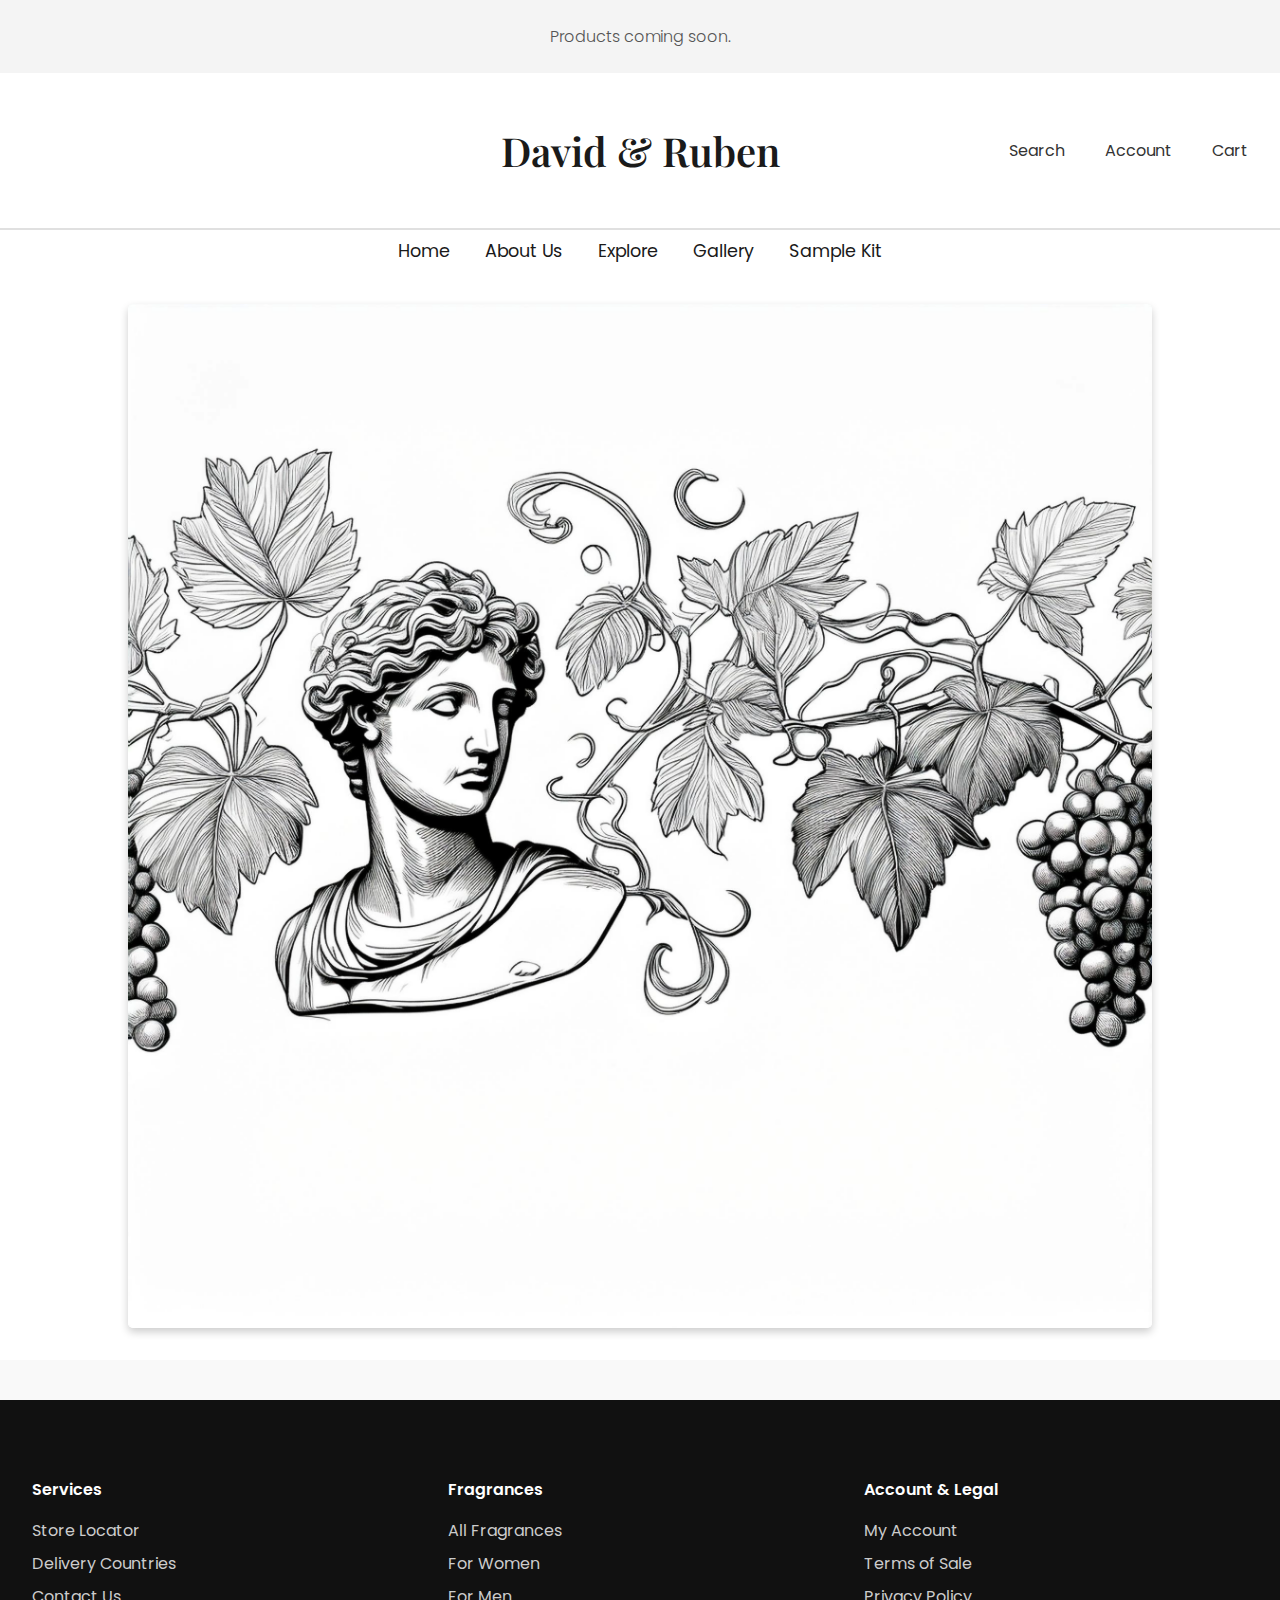
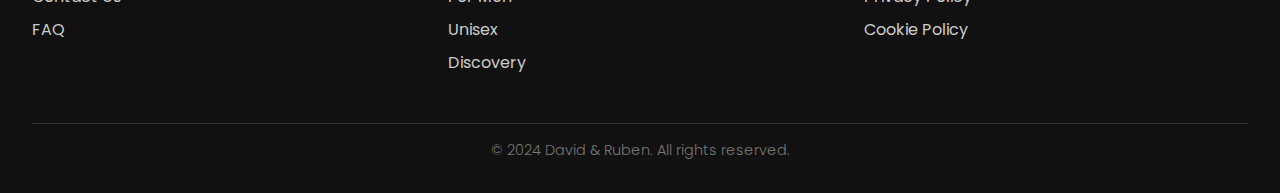
==== index.html @ 7bd51697 "changes made to footer" ====
<!DOCTYPE html>
<html lang="en">
<head>
    <meta charset="UTF-8">
    <meta name="viewport" content="width=device-width, initial-scale=1.0">
    <title>David & Ruben</title>
    
    <!-- Google Fonts: EB Garamond -->
    <link href="https://fonts.googleapis.com/css2?family=Poppins:wght@300;400;600&family=Playfair+Display:wght@400;600&display=swap" rel="stylesheet">

    <link rel="stylesheet" href="https://cdnjs.cloudflare.com/ajax/libs/font-awesome/6.6.0/css/all.min.css" 
        integrity="sha512-Kc323vGBEqzTmouAECnVceyQqyqdsSiqLQISBL29aUW4U/M7pSPA/gEUZQqv1cwx4OnYxTxve5UMg5GT6L4JJg==" crossorigin="anonymous" referrerpolicy="no-referrer" />
    
    <!-- Link to CSS file -->
    <link rel="stylesheet" href="styles/main.css">
</head>
<body>

<!-- Header Section -->
<header>
    <div class="top-banner">
        <p>Products coming soon.</p>
    </div>

    <div class="header-main">
        <!-- Centered Logo or Title -->
        <h1 class="site-logo">David & Ruben</h1>

        <!-- Icons on the Right -->
        <div class="header-icons">
            <!-- Search Text with Dropdown -->
            <div class="search-container">
                <span id="search-icon" class="icon-text">Search</span>
                <input type="text" id="search-input" class="search-input" placeholder="Search our catalogue">
            </div>
            
            <!-- Account and Cart Text Icons -->
            <span class="icon-text" onclick="openPanel('account-panel')">Account</span>
            <span class="icon-text" onclick="openPanel('cart-panel')">Cart</span>
        </div>
        
        <!-- Account Panel -->
        <div class="panel" id="account-panel">
            <button class="close-btn" onclick="closePanel('account-panel')">&times;</button>
            <h2>My Account</h2>
            <form>
                <label for="email">Email</label>
                <input type="email" id="email" placeholder="Enter your email">
                
                <label for="password">Password</label>
                <input type="password" id="password" placeholder="Enter your password">
                
                <button type="submit">Sign In</button>
                <p><a href="#">Forgot your password?</a></p>
                <hr>
                <p>Don't have an account?</p>
                <button type="button">Create an Account</button>
            </form>
        </div>
        
        <!-- Cart Panel -->
        <div class="panel" id="cart-panel">
            <button class="close-btn" onclick="closePanel('cart-panel')">&times;</button>
            <h2>Shopping Cart</h2>
            <p>Your cart is currently empty.</p>
            <!-- Add cart items dynamically or list items here if available -->
        </div>
    </div>

    <!-- Navigation Menu -->
    <nav class="navbar">
        <ul class="nav-links">
            <li><a href="index.html">Home</a></li> <!-- Current page link -->
            <li><a href="about.html">About Us</a></li>
            <li><a href="explore.html">Explore</a></li>
            <li><a href="gallery.html">Gallery</a></li>
            <li><a href="sample.html">Sample Kit</a></li>
        </ul>
    </nav>

</header>

    <!-- Image Section (Place it here) -->
    <section class="homepage-image">
        <img src="images/Greek_bust.png" alt="Decorative Statue with Vines" class="hero-image">
    </section>
    
    <!-- Main Content -->
    <main>
<!--    <section id="products">
            <h2>Featured Products</h2>
            <div class="product">
                <h3>Product Name</h3>
                <p>Description of the product.</p>
                <p>Price: $XX.XX</p>
                <button>Add to Cart</button>
            </div> -->
            <!-- Repeat .product for more products -->
        </section> 
    </main>
    
    <!-- Footer section -->
    <footer class="footer">
        <div class="social-icons">
            <a href="https://instagram.com" target="_blank"><i class="fa-brands fa-instagram"></i></a>
            <a href="https://youtube.com" target="_blank"><i class="fa-brands fa-youtube"></i></a>
        </div>
        
        <div class="footer-content">
            <div class="footer-section">
                <h4>Services</h4>
                <ul>
                    <li><a href="#">Store Locator</a></li>
                    <li><a href="#">Delivery Countries</a></li>
                    <li><a href="#">Contact Us</a></li>
                    <li><a href="#">FAQ</a></li>
                </ul>
            </div>
            <div class="footer-section">
                <h4>Fragrances</h4>
                <ul>
                    <li><a href="#">All Fragrances</a></li>
                    <li><a href="#">For Women</a></li>
                    <li><a href="#">For Men</a></li>
                    <li><a href="#">Unisex</a></li>
                    <li><a href="#">Discovery</a></li>
                </ul>
            </div>
            <div class="footer-section">
                <h4>Account & Legal</h4>
                <ul>
                    <li><a href="#">My Account</a></li>
                    <li><a href="#">Terms of Sale</a></li>
                    <li><a href="#">Privacy Policy</a></li>
                    <li><a href="#">Cookie Policy</a></li>
                </ul>
            </div>
        </div>
    
        <div class="footer-bottom">
            <p>© 2024 David & Ruben. All rights reserved.</p>
        </div>
    </footer>

    <!-- Link to JavaScript file -->
    <script src="scripts/main.js"></script>
</body>
</html>
---- styles/main.css ----
/* General Body Styling */
body {
    font-family: 'Poppins', sans-serif;
    margin: 0;
    padding: 0;
    background-color: #f9f9f9;
    color: #333;
}

/* Top Banner Styling */
.top-banner {
    background-color: #f4f4f4;
    text-align: center;
    padding: 0.5rem;
    font-size: 0.9rem;
    color: #333;
    font-weight: 300;
}

/* Main Header Styling */
.header-main {
    display: flex;
    justify-content: center;
    align-items: center;
    padding: 1.5rem 2rem;
    background-color: white;
    border-bottom: 1px solid #e0e0e0;
    position: relative;
}

/* Logo Styling */
.site-logo {
    font-family: 'Playfair Display', serif;
    font-size: 2.5rem;
    font-weight: 600;
    color: #1a1a1a;
    text-align: center;
    flex-grow: 1;
}

/* Styling for Text Icons as Links (Search, Account, Cart) */
.icon-text {
    font-family: 'Poppins', sans-serif;
    font-size: 1rem;
    color: #333;
    cursor: pointer;
    margin-left: 20px;
    transition: color 0.3s;
}

.icon-text:hover {
    color: #666;
}

/* Header Icons Styling */
.header-icons {
    position: absolute;
    right: 2rem;
    display: flex;
    gap: 20px;
}

.icon {
    width: 20px;
    height: 20px;
    vertical-align: middle;
    color: #333;
}

/* Search Container Styling */
.search-container {
    position: relative;
    display: inline-block;
}

#search-icon {
    cursor: pointer;
}

/* Search Input Field (Initially Hidden) */
.search-input {
    display: none;
    width: 200px;
    padding: 0.5rem;
    font-size: 1rem;
    border: 1px solid #ccc;
    border-radius: 5px;
    outline: none;
    position: absolute;
    top: 0;
    right: 0;
    z-index: 1;
    transition: width 0.3s ease;
}

/* Show Search Input Field */
.search-container.active .search-input {
    display: block;
}

/* Navigation Menu Styling */
.navbar {
    background-color: white;
    border-top: 1px solid #e0e0e0;
    padding: 0.5rem 2rem;
    text-align: center;
}

.nav-links {
    list-style: none;
    display: flex;
    justify-content: center;
    gap: 35px;
    margin: 0;
    padding: 0;
}

.nav-links li a {
    text-decoration: none;
    font-family: 'Poppins', sans-serif;
    color: #1a1a1a;
    font-size: 1.1rem;
    font-weight: 400;
    transition: color 0.3s;
}

.nav-links li a:hover {
    color: #666;
}

/* Section Headings (Like "Scented Icons") */
h2 {
    font-family: 'Playfair Display', serif;
    font-size: 2.3rem;
    font-weight: 600;
    color: #1a1a1a;
    text-align: center;
    margin-top: 2rem;
    margin-bottom: 1rem;
}

/* Subheadings and Paragraphs */
p, h3 {
    font-family: 'Poppins', sans-serif;
    font-size: 1rem;
    font-weight: 300;
    color: #555;
    text-align: center;
}

/* Main Content Styling */
main {
    padding: 20px;
    text-align: center;
}

/* Footer Styling */
.footer {
    background-color: #111; /* Dark background for high contrast */
    color: white;
    padding: 2rem;
    font-family: 'Poppins', sans-serif;
}

.footer-content {
    display: flex;
    justify-content: space-between;
    flex-wrap: wrap;
    gap: 2rem;
    margin-top: 1rem;
    text-align: left;
}

/* Social Media Icon Styling */
.social-icons {
    display: flex;
    gap: 15px;
    justify-content: center;
    margin-bottom: 1.5rem;
}

.social-icons i {
    font-size: 1.5rem;
    color: #fff;
    transition: color 0.3s;
}

.social-icons i:hover {
    color: #ccc;
}

/* Footer Sections */
.footer-section {
    flex: 1;
    min-width: 200px;
}

.footer-section h4 {
    font-weight: 600;
    margin-bottom: 1rem;
    color: white;
}

.footer-section ul {
    list-style-type: none;
    padding: 0;
}

.footer-section ul li {
    margin-bottom: 0.5rem;
}

.footer-section ul li a {
    color: #ccc;
    text-decoration: none;
    transition: color 0.3s;
}

.footer-section ul li a:hover {
    color: white;
}

/* Footer Bottom Section */
.footer-bottom {
    text-align: center;
    margin-top: 2rem;
    padding-top: 1rem;
    border-top: 1px solid #333;
}

.footer-bottom p {
    color: #777;
    font-size: 0.9rem;
    margin: 0;
}

/* Style for the Homepage Hero Image */
.homepage-image {
    display: flex;
    justify-content: center;
    align-items: center;
    padding: 2rem 0;
    background-color: white;
}

.hero-image {
    max-width: 80%;
    height: auto;
    border-radius: 5px;
    box-shadow: 0px 4px 8px rgba(0, 0, 0, 0.2);
}

/* Responsive Design - Mobile Adjustments */
@media (max-width: 768px) {
    .site-logo {
        font-size: 1.8rem;
    }

    .nav-links {
        flex-direction: column;
        gap: 15px;
    }

    .header-icons {
        position: static;
        justify-content: center;
        margin-top: 1rem;
    }

    .icon {
        width: 18px;
        height: 18px;
    }

    .footer {
        font-size: 0.7rem;
        padding: 0.5rem;
    }

    main {
        padding: 1rem;
    }
}

/* Panel Styling */
.panel {
    position: fixed;
    top: 0;
    right: -100%;
    width: 300px;
    height: 100%;
    background-color: white;
    box-shadow: -2px 0 5px rgba(0, 0, 0, 0.2);
    padding: 20px;
    overflow-y: auto;
    transition: right 0.3s ease;
    z-index: 1000;
}

/* Close Button */
.close-btn {
    background: none;
    border: none;
    font-size: 1.5rem;
    font-weight: bold;
    color: #333;
    cursor: pointer;
    position: absolute;
    top: 10px;
    right: 10px;
}

/* Panel Heading and Form */
.panel h2 {
    font-family: 'Playfair Display', serif;
    color: #333;
}

.panel form {
    display: flex;
    flex-direction: column;
}

.panel form input[type="email"],
.panel form input[type="password"] {
    padding: 0.5rem;
    margin: 10px 0;
    border: 1px solid #ccc;
    border-radius: 5px;
}

.panel form button {
    background-color: black;
    color: white;
    padding: 0.5rem;
    border: none;
    border-radius: 5px;
    cursor: pointer;
    margin-top: 10px;
}

/* Show panel by changing its right property */
.panel.active {
    right: 0;
}
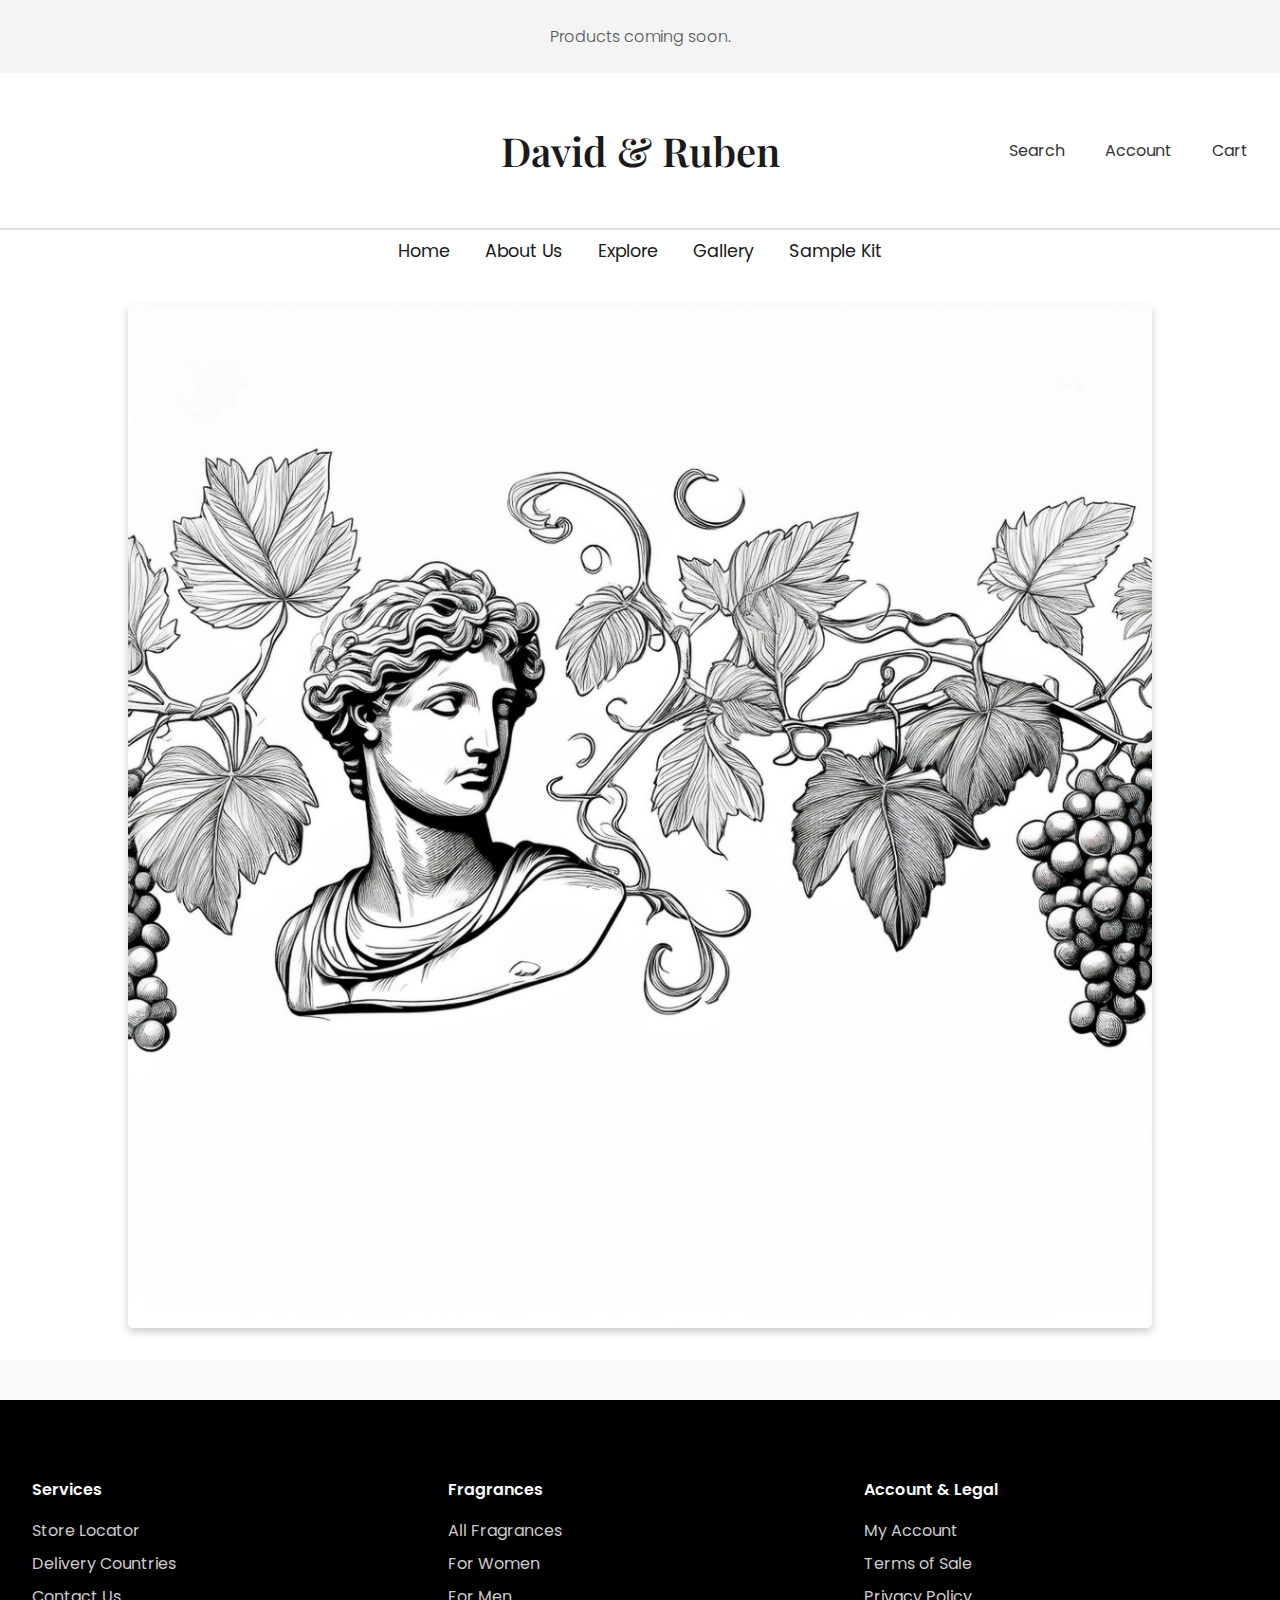
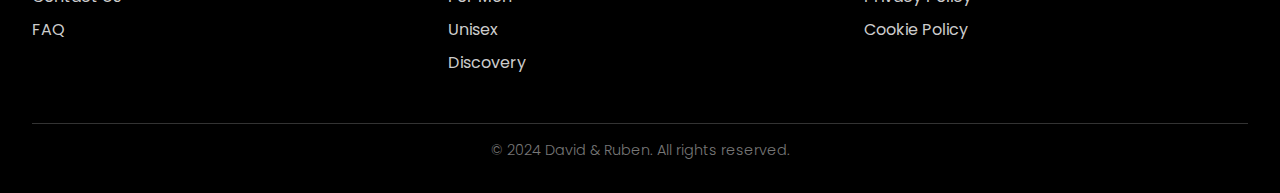
==== commit 1b0c063d: "facebook icon added to footer" ====
--- a/index.html
+++ b/index.html
@@ -104,6 +104,7 @@
         <div class="social-icons">
             <a href="https://instagram.com" target="_blank"><i class="fa-brands fa-instagram"></i></a>
             <a href="https://youtube.com" target="_blank"><i class="fa-brands fa-youtube"></i></a>
+            <a href="https://facebook.com" target="_blank"><i class="fa-brands fa-facebook"></i></a>
         </div>
         
         <div class="footer-content">
--- a/styles/main.css
+++ b/styles/main.css
@@ -156,7 +156,7 @@
 
 /* Footer Styling */
 .footer {
-    background-color: #111; /* Dark background for high contrast */
+    background-color: #000000; /* Dark background for high contrast */
     color: white;
     padding: 2rem;
     font-family: 'Poppins', sans-serif;
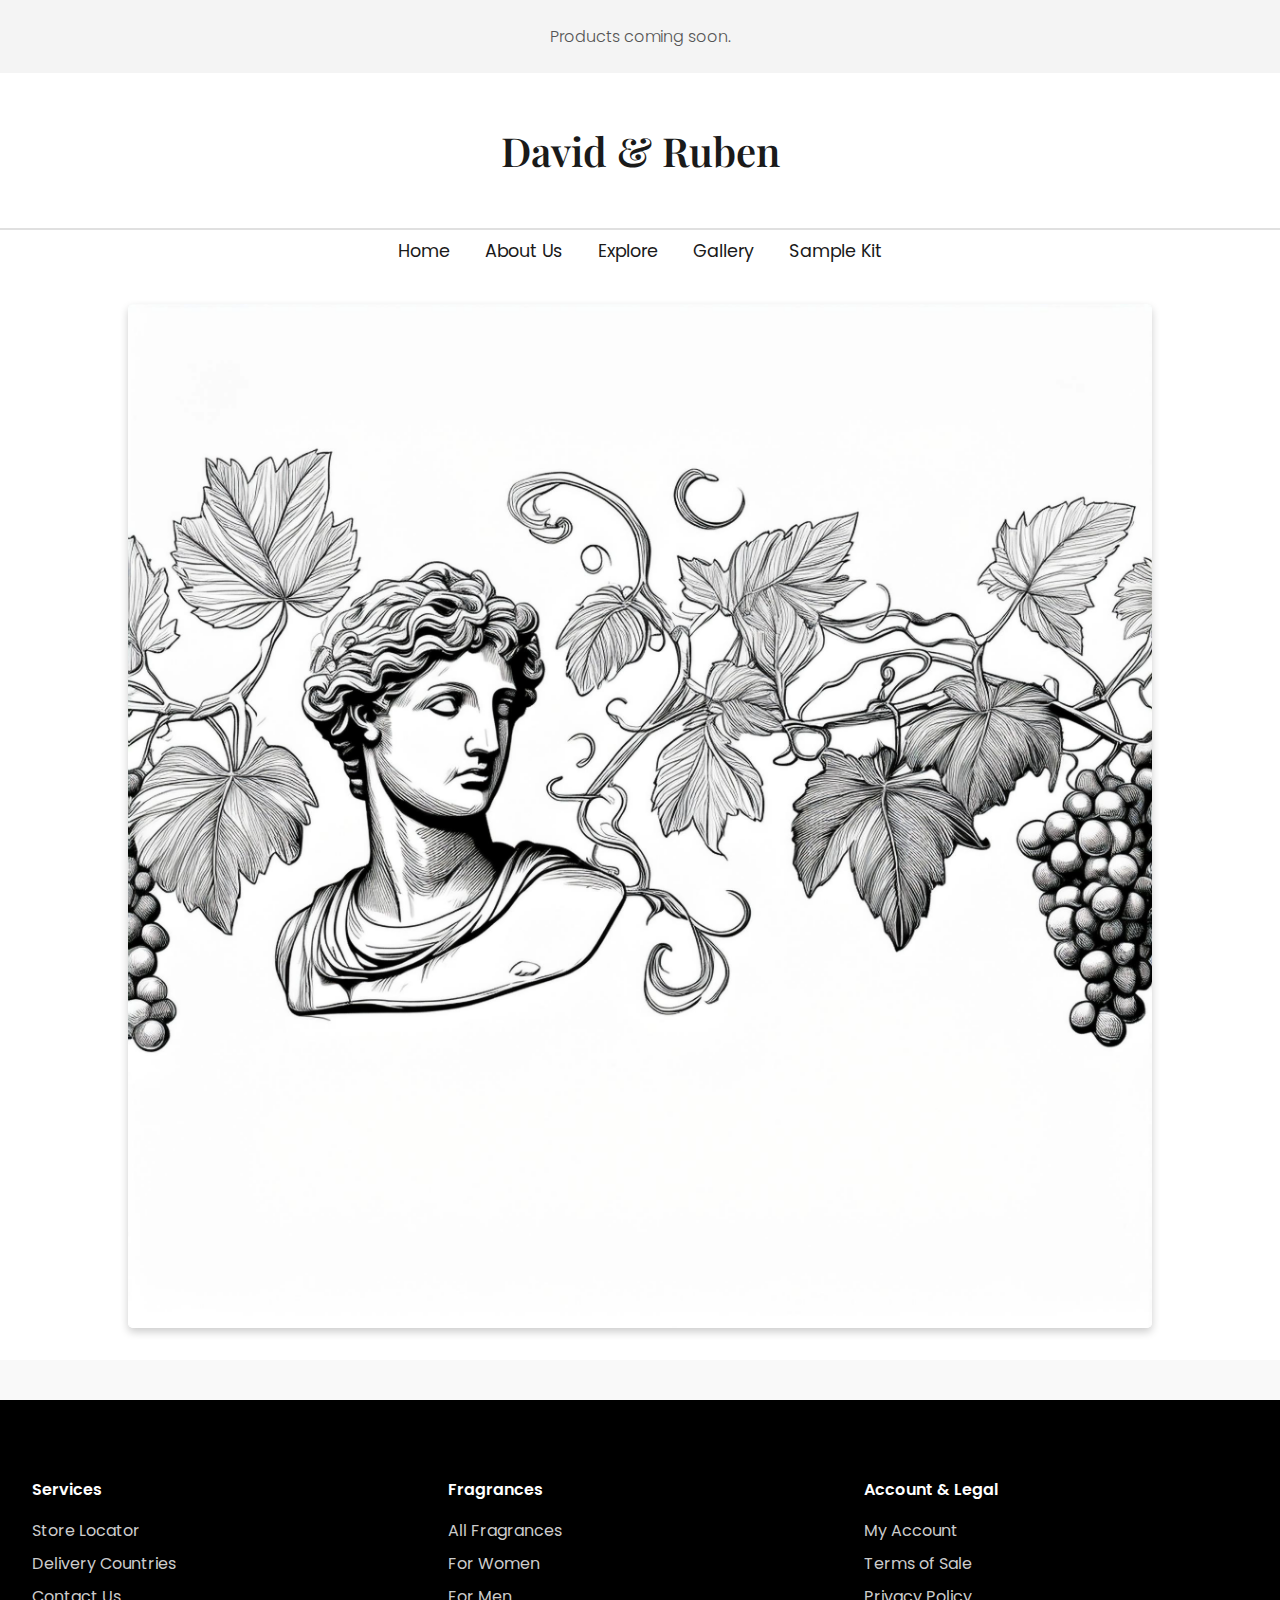
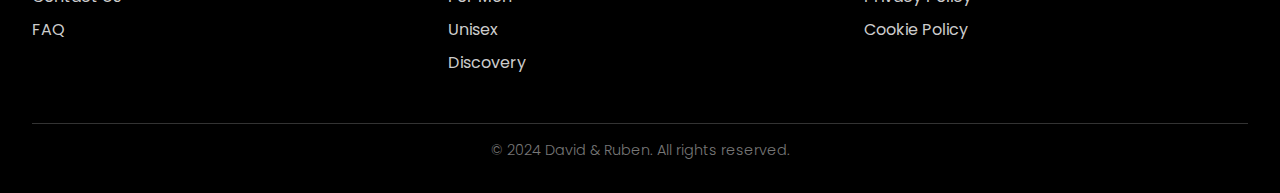
==== commit ba0f854b: "chganes made to header icons and mobile version of website" ====
--- a/index.html
+++ b/index.html
@@ -17,57 +17,39 @@
 <body>
 
 <!-- Header Section -->
-<header>
+ <header>
     <div class="top-banner">
         <p>Products coming soon.</p>
     </div>
 
     <div class="header-main">
+        <!-- Mobile Menu and Search Icons (Visible only on mobile) -->
+        <div class="mobile-icons">
+            <i class="fa-light fa-bars" id="mobile-menu-icon"></i> <!-- Menu Icon for Mobile -->
+            <i class="fa-sharp fa-light fa-magnifying-glass" id="mobile-search-icon"></i> <!-- Search Icon for Mobile -->
+        </div>
+
         <!-- Centered Logo or Title -->
         <h1 class="site-logo">David & Ruben</h1>
 
-        <!-- Icons on the Right -->
+        <!-- Account and Cart Icons (on the right for mobile and desktop) -->
         <div class="header-icons">
-            <!-- Search Text with Dropdown -->
-            <div class="search-container">
-                <span id="search-icon" class="icon-text">Search</span>
-                <input type="text" id="search-input" class="search-input" placeholder="Search our catalogue">
-            </div>
-            
-            <!-- Account and Cart Text Icons -->
-            <span class="icon-text" onclick="openPanel('account-panel')">Account</span>
-            <span class="icon-text" onclick="openPanel('cart-panel')">Cart</span>
-        </div>
-        
-        <!-- Account Panel -->
-        <div class="panel" id="account-panel">
-            <button class="close-btn" onclick="closePanel('account-panel')">&times;</button>
-            <h2>My Account</h2>
-            <form>
-                <label for="email">Email</label>
-                <input type="email" id="email" placeholder="Enter your email">
-                
-                <label for="password">Password</label>
-                <input type="password" id="password" placeholder="Enter your password">
-                
-                <button type="submit">Sign In</button>
-                <p><a href="#">Forgot your password?</a></p>
-                <hr>
-                <p>Don't have an account?</p>
-                <button type="button">Create an Account</button>
-            </form>
-        </div>
-        
-        <!-- Cart Panel -->
-        <div class="panel" id="cart-panel">
-            <button class="close-btn" onclick="closePanel('cart-panel')">&times;</button>
-            <h2>Shopping Cart</h2>
-            <p>Your cart is currently empty.</p>
-            <!-- Add cart items dynamically or list items here if available -->
+            <i class="fa-light fa-user" id="account-icon" onclick="openPanel('account-panel')"></i> <!-- Account Icon -->
+            <i class="fa-sharp fa-light fa-bag-shopping" id="cart-icon" onclick="openPanel('cart-panel')"></i> <!-- Cart Icon -->
         </div>
     </div>
 
-    <!-- Navigation Menu -->
+    <!-- Mobile Menu (Hidden initially) -->
+    <nav class="mobile-menu">
+        <ul>
+            <li><a href="about.html">About Us</a></li>
+            <li><a href="explore.html">Explore</a></li>
+            <li><a href="gallery.html">Gallery</a></li>
+            <li><a href="sample.html">Sample Kit</a></li>
+        </ul>
+    </nav>
+
+    <!-- Desktop Navigation Menu -->
     <nav class="navbar">
         <ul class="nav-links">
             <li><a href="index.html">Home</a></li> <!-- Current page link -->
@@ -78,7 +60,32 @@
         </ul>
     </nav>
 
-</header>
+    <!-- Account Panel -->
+    <div class="panel" id="account-panel">
+        <button class="close-btn" onclick="closePanel('account-panel')">&times;</button>
+        <h2>My Account</h2>
+        <form>
+            <label for="email">Email</label>
+            <input type="email" id="email" placeholder="Enter your email">
+            
+            <label for="password">Password</label>
+            <input type="password" id="password" placeholder="Enter your password">
+            
+            <button type="submit">Sign In</button>
+            <p><a href="#">Forgot your password?</a></p>
+            <hr>
+            <p>Don't have an account?</p>
+            <button type="button">Create an Account</button>
+        </form>
+    </div>
+
+    <!-- Cart Panel -->
+    <div class="panel" id="cart-panel">
+        <button class="close-btn" onclick="closePanel('cart-panel')">&times;</button>
+        <h2>Shopping Cart</h2>
+        <p>Your cart is currently empty.</p>
+    </div>
+ </header>
 
     <!-- Image Section (Place it here) -->
     <section class="homepage-image">
--- a/styles/main.css
+++ b/styles/main.css
@@ -52,12 +52,12 @@
     color: #666;
 }
 
-/* Header Icons Styling */
-.header-icons {
-    position: absolute;
-    right: 2rem;
-    display: flex;
-    gap: 20px;
+/* Styling for New Header Icons */
+.header-icons i, .mobile-icons i {
+    font-size: 1.2rem;
+    color: #333;
+    cursor: pointer;
+    margin: 0 10px;
 }
 
 .icon {
@@ -252,34 +252,107 @@
 
 /* Responsive Design - Mobile Adjustments */
 @media (max-width: 768px) {
+    /* Centering the Logo */
     .site-logo {
         font-size: 1.8rem;
-    }
-
-    .nav-links {
-        flex-direction: column;
+        flex-grow: 1;
+        text-align: center;
+    }
+
+    /* Hide the Desktop Navbar */
+    .navbar {
+        display: none;
+    }
+
+    /* Header Layout Adjustments for Mobile */
+    .header-main {
+        display: flex;
+        justify-content: space-between;
+        align-items: center;
+        padding: 1rem;
+    }
+
+    /* Positioning for Mobile Icons */
+    .mobile-icons {
+        display: flex;
         gap: 15px;
     }
 
+    /* Adjusting Icons Layout for Mobile */
     .header-icons {
-        position: static;
-        justify-content: center;
-        margin-top: 1rem;
-    }
-
+        display: flex;
+        gap: 15px;
+    }
+
+    /* Styles for the Menu Icon and Search on Left */
+    .menu-icon {
+        cursor: pointer;
+        font-size: 1.5rem; /* Adjust as needed */
+    }
+
+    .search-icon {
+        cursor: pointer;
+        font-size: 1.5rem;
+    }
+
+    /* Adjust Account and Cart Icons on Right */
     .icon {
-        width: 18px;
-        height: 18px;
-    }
-
+        font-size: 1.5rem;
+        color: #333;
+        cursor: pointer;
+    }
+
+    /* Footer Adjustments */
     .footer {
         font-size: 0.7rem;
         padding: 0.5rem;
     }
 
+    /* Padding for Main Content */
     main {
         padding: 1rem;
     }
+}
+
+/* Mobile Menu Styling */
+.mobile-menu {
+    position: fixed;
+    top: 0;
+    left: -100%; /* Initially hidden off-screen on the left */
+    width: 250px;
+    height: 100%;
+    background-color: #111; /* Dark background for contrast */
+    color: white;
+    padding-top: 60px; /* Space for the menu items */
+    transition: left 0.3s ease; /* Smooth transition */
+    z-index: 1000;
+}
+
+/* Show the menu when active */
+.mobile-menu.active {
+    left: 0;
+}
+
+.mobile-menu ul {
+    list-style-type: none;
+    padding: 0;
+    margin: 0;
+}
+
+.mobile-menu ul li {
+    padding: 15px 20px;
+    border-bottom: 1px solid #333; /* Subtle divider */
+}
+
+.mobile-menu ul li a {
+    color: #ccc;
+    text-decoration: none;
+    font-size: 1.1rem;
+    font-weight: 400;
+}
+
+.mobile-menu ul li a:hover {
+    color: white; /* Highlighted color on hover */
 }
 
 /* Panel Styling */
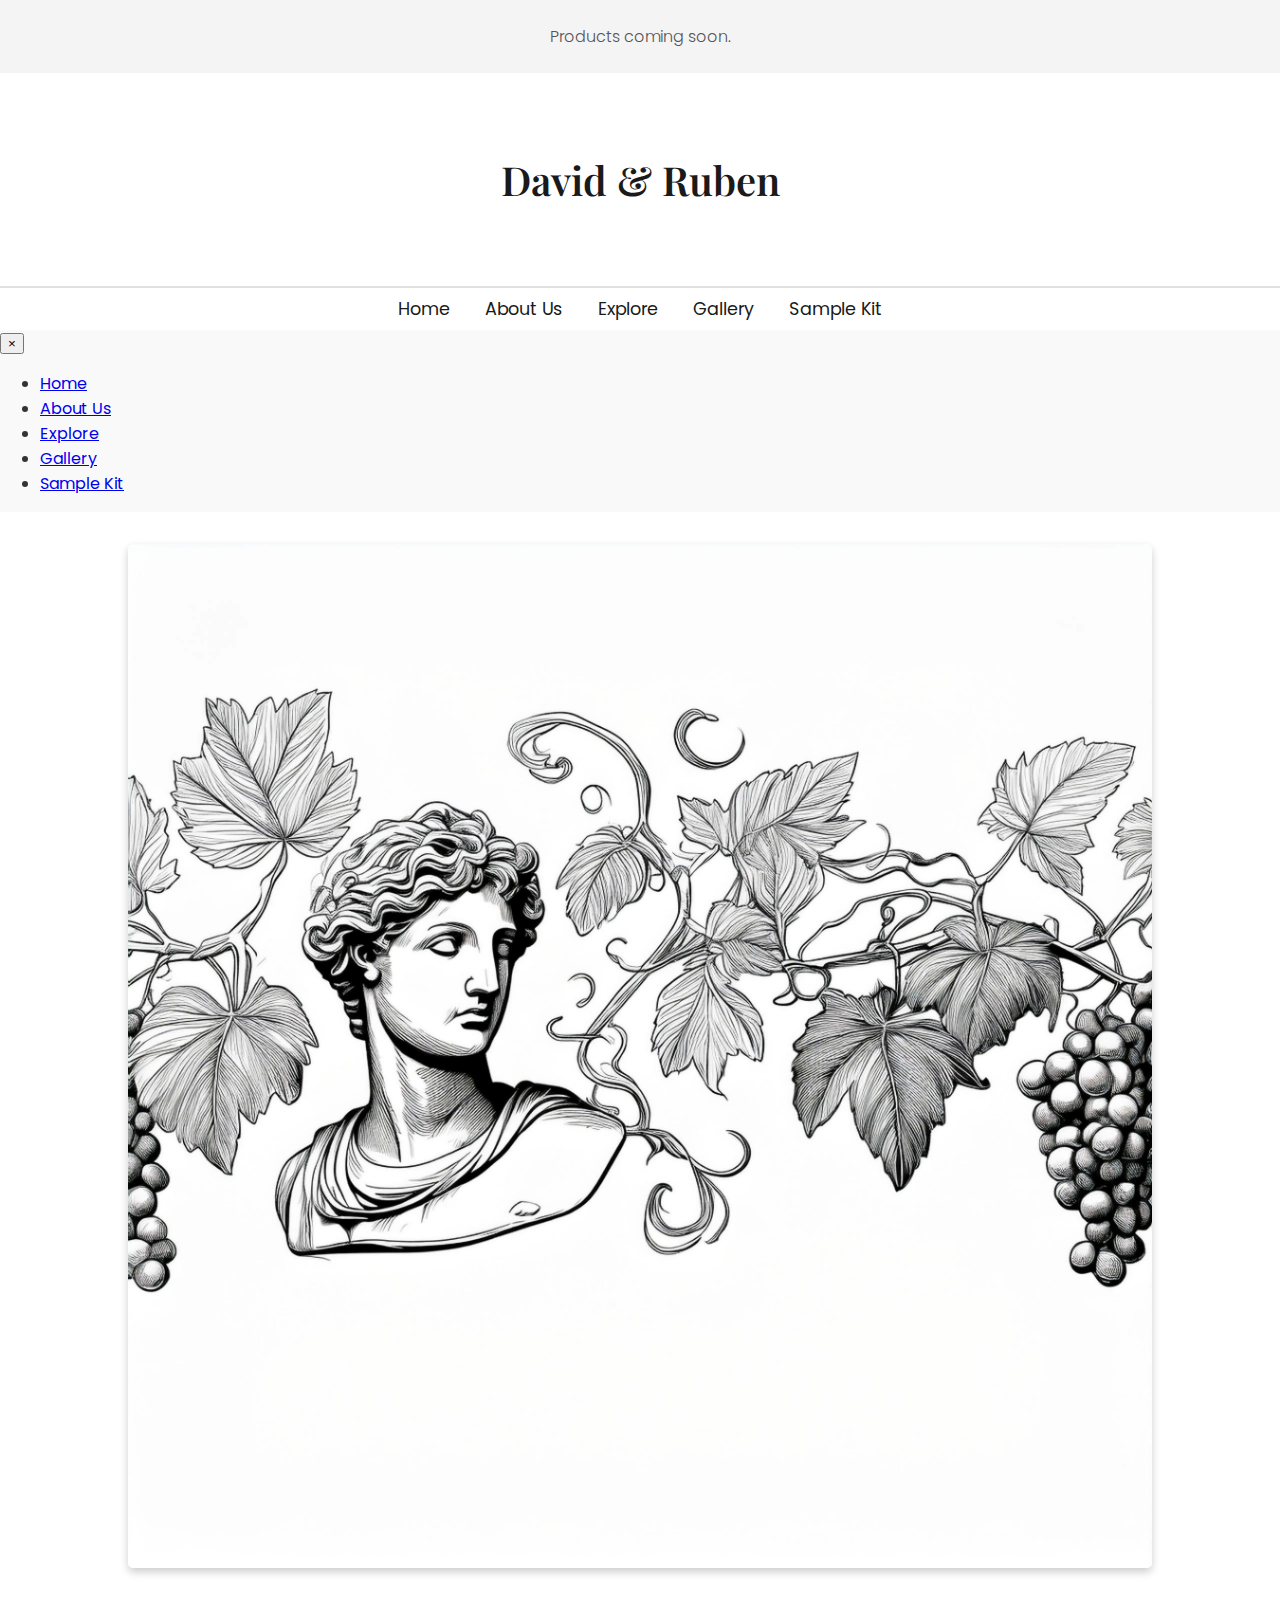
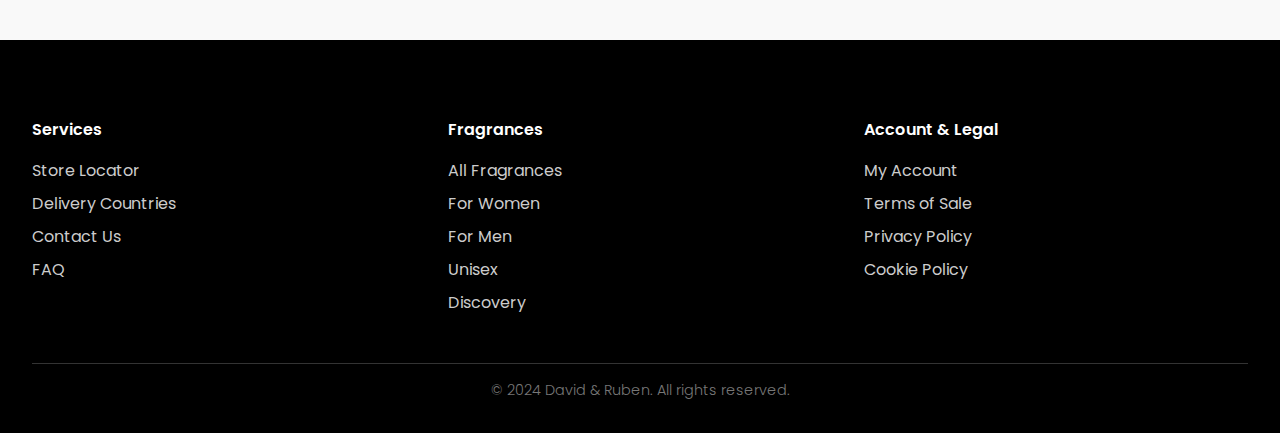
==== commit b7fe16fa: "changes made to desktop and mobile versions" ====
--- a/index.html
+++ b/index.html
@@ -17,31 +17,70 @@
 <body>
 
 <!-- Header Section -->
- <header>
+<header>
     <div class="top-banner">
         <p>Products coming soon.</p>
     </div>
 
     <div class="header-main">
-        <!-- Mobile Menu and Search Icons (Visible only on mobile) -->
-        <div class="mobile-icons">
-            <i class="fa-light fa-bars" id="mobile-menu-icon"></i> <!-- Menu Icon for Mobile -->
-            <i class="fa-sharp fa-light fa-magnifying-glass" id="mobile-search-icon"></i> <!-- Search Icon for Mobile -->
+        <!-- Left Icons for Mobile (Menu and Search) -->
+        <div class="header-icons">
+            <!-- Mobile Menu Icon (only visible on mobile) -->
+            <span class="menu-icon icon" onclick="toggleMobileMenu()">
+                <i class="fa-light fa-bars"></i>
+            </span>
+            
+            <!-- Search Icon -->
+            <div class="search-container">
+                <span id="search-icon" class="icon">
+                    <i class="fa-sharp fa-light fa-magnifying-glass"></i>
+                </span>
+                <input type="text" id="search-input" class="search-input" placeholder="Search our catalogue">
+            </div>
+
+            <!-- Centered Logo for Desktop and Mobile -->
+            <h1 class="site-logo">David & Ruben</h1>
+
+            <!-- Account and Cart Icons -->
+            <span class="account-icon icon" onclick="openPanel('account-panel')">
+                <i class="fa-light fa-user"></i>
+            </span>
+            <span class="cart-icon icon" onclick="openPanel('cart-panel')">
+                <i class="fa-sharp fa-light fa-bag-shopping"></i>
+            </span>
+         </div>
+        <!-- Account Panel -->
+        <div class="panel" id="account-panel">
+            <button class="close-btn" onclick="closePanel('account-panel')">&times;</button>
+            <h2>My Account</h2>
+            <form>
+                <label for="email">Email</label>
+                <input type="email" id="email" placeholder="Enter your email">
+                
+                <label for="password">Password</label>
+                <input type="password" id="password" placeholder="Enter your password">
+                
+                <button type="submit">Sign In</button>
+                <p><a href="#">Forgot your password?</a></p>
+                <hr>
+                <p>Don't have an account?</p>
+                <button type="button">Create an Account</button>
+            </form>
         </div>
 
-        <!-- Centered Logo or Title -->
-        <h1 class="site-logo">David & Ruben</h1>
-
-        <!-- Account and Cart Icons (on the right for mobile and desktop) -->
-        <div class="header-icons">
-            <i class="fa-light fa-user" id="account-icon" onclick="openPanel('account-panel')"></i> <!-- Account Icon -->
-            <i class="fa-sharp fa-light fa-bag-shopping" id="cart-icon" onclick="openPanel('cart-panel')"></i> <!-- Cart Icon -->
+        <!-- Cart Panel -->
+        <div class="panel" id="cart-panel">
+            <button class="close-btn" onclick="closePanel('cart-panel')">&times;</button>
+            <h2>Shopping Cart</h2>
+            <p>Your cart is currently empty.</p>
+            <!-- Add cart items dynamically or list items here if available -->
         </div>
     </div>
 
-    <!-- Mobile Menu (Hidden initially) -->
-    <nav class="mobile-menu">
-        <ul>
+    <!-- Desktop Navigation Menu (Hidden on Mobile) -->
+    <nav class="navbar">
+        <ul class="nav-links">
+            <li><a href="index.html">Home</a></li>
             <li><a href="about.html">About Us</a></li>
             <li><a href="explore.html">Explore</a></li>
             <li><a href="gallery.html">Gallery</a></li>
@@ -49,43 +88,19 @@
         </ul>
     </nav>
 
-    <!-- Desktop Navigation Menu -->
-    <nav class="navbar">
-        <ul class="nav-links">
-            <li><a href="index.html">Home</a></li> <!-- Current page link -->
+    <!-- Mobile Slide-out Menu Panel -->
+    <div class="mobile-menu-panel" id="mobile-menu">
+        <button class="mobile-menu-close-btn" onclick="toggleMobileMenu()">&times;</button>
+        <ul class="mobile-menu-links">
+            <li><a href="index.html">Home</a></li>
             <li><a href="about.html">About Us</a></li>
             <li><a href="explore.html">Explore</a></li>
             <li><a href="gallery.html">Gallery</a></li>
             <li><a href="sample.html">Sample Kit</a></li>
         </ul>
-    </nav>
+    </div>
+</header>
 
-    <!-- Account Panel -->
-    <div class="panel" id="account-panel">
-        <button class="close-btn" onclick="closePanel('account-panel')">&times;</button>
-        <h2>My Account</h2>
-        <form>
-            <label for="email">Email</label>
-            <input type="email" id="email" placeholder="Enter your email">
-            
-            <label for="password">Password</label>
-            <input type="password" id="password" placeholder="Enter your password">
-            
-            <button type="submit">Sign In</button>
-            <p><a href="#">Forgot your password?</a></p>
-            <hr>
-            <p>Don't have an account?</p>
-            <button type="button">Create an Account</button>
-        </form>
-    </div>
-
-    <!-- Cart Panel -->
-    <div class="panel" id="cart-panel">
-        <button class="close-btn" onclick="closePanel('cart-panel')">&times;</button>
-        <h2>Shopping Cart</h2>
-        <p>Your cart is currently empty.</p>
-    </div>
- </header>
 
     <!-- Image Section (Place it here) -->
     <section class="homepage-image">
--- a/styles/main.css
+++ b/styles/main.css
@@ -252,107 +252,104 @@
 
 /* Responsive Design - Mobile Adjustments */
 @media (max-width: 768px) {
-    /* Centering the Logo */
+    /* Hide the desktop navigation links */
+    .navbar .nav-links {
+        display: none;
+    }
+
+    /* Center and adjust the logo font size on mobile */
     .site-logo {
         font-size: 1.8rem;
+        text-align: center;
         flex-grow: 1;
-        text-align: center;
-    }
-
-    /* Hide the Desktop Navbar */
-    .navbar {
-        display: none;
-    }
-
-    /* Header Layout Adjustments for Mobile */
-    .header-main {
-        display: flex;
-        justify-content: space-between;
-        align-items: center;
-        padding: 1rem;
-    }
-
-    /* Positioning for Mobile Icons */
-    .mobile-icons {
-        display: flex;
-        gap: 15px;
-    }
-
-    /* Adjusting Icons Layout for Mobile */
+    }
+
+    /* Header Icons on Mobile */
     .header-icons {
         display: flex;
+        align-items: center;
         gap: 15px;
-    }
-
-    /* Styles for the Menu Icon and Search on Left */
-    .menu-icon {
-        cursor: pointer;
-        font-size: 1.5rem; /* Adjust as needed */
-    }
-
-    .search-icon {
-        cursor: pointer;
-        font-size: 1.5rem;
-    }
-
-    /* Adjust Account and Cart Icons on Right */
+        justify-content: space-between;
+        width: 100%;
+    }
+
+    /* Adjust the icon size and style */
     .icon {
-        font-size: 1.5rem;
+        font-size: 1.4rem;
         color: #333;
         cursor: pointer;
     }
 
-    /* Footer Adjustments */
-    .footer {
-        font-size: 0.7rem;
-        padding: 0.5rem;
-    }
-
-    /* Padding for Main Content */
-    main {
-        padding: 1rem;
-    }
-}
-
-/* Mobile Menu Styling */
-.mobile-menu {
-    position: fixed;
-    top: 0;
-    left: -100%; /* Initially hidden off-screen on the left */
-    width: 250px;
-    height: 100%;
-    background-color: #111; /* Dark background for contrast */
-    color: white;
-    padding-top: 60px; /* Space for the menu items */
-    transition: left 0.3s ease; /* Smooth transition */
-    z-index: 1000;
-}
-
-/* Show the menu when active */
-.mobile-menu.active {
-    left: 0;
-}
-
-.mobile-menu ul {
-    list-style-type: none;
-    padding: 0;
-    margin: 0;
-}
-
-.mobile-menu ul li {
-    padding: 15px 20px;
-    border-bottom: 1px solid #333; /* Subtle divider */
-}
-
-.mobile-menu ul li a {
-    color: #ccc;
-    text-decoration: none;
-    font-size: 1.1rem;
-    font-weight: 400;
-}
-
-.mobile-menu ul li a:hover {
-    color: white; /* Highlighted color on hover */
+    /* Left-align menu and search icons; right-align account and cart icons */
+    .header-icons .menu-icon,
+    .header-icons .search-icon {
+        order: 1;
+    }
+    .header-icons .account-icon,
+    .header-icons .cart-icon {
+        order: 2;
+    }
+
+    /* Menu Icon Styling */
+    .menu-icon {
+        font-size: 1.4rem;
+        cursor: pointer;
+    }
+
+    /* Mobile slide-out menu panel styling */
+    .mobile-menu-panel {
+        position: fixed;
+        top: 0;
+        left: -100%; /* Initially hidden off-screen on the left */
+        width: 250px;
+        height: 100%;
+        background-color: #111; /* Dark background for contrast */
+        color: white;
+        padding: 60px 20px; /* Space for the menu items */
+        transition: left 0.3s ease; /* Smooth transition */
+        z-index: 1000;
+    }
+
+    /* Show the mobile menu panel when active */
+    .mobile-menu-panel.active {
+        left: 0;
+    }
+
+    /* Mobile menu close button */
+    .mobile-menu-close-btn {
+        font-size: 1.5rem;
+        font-weight: bold;
+        color: white;
+        background: none;
+        border: none;
+        cursor: pointer;
+        position: absolute;
+        top: 15px;
+        right: 15px;
+    }
+
+    /* Mobile Menu Links */
+    .mobile-menu-links {
+        list-style: none;
+        padding: 0;
+        margin: 20px 0;
+    }
+
+    .mobile-menu-links li {
+        margin: 15px 0;
+    }
+
+    .mobile-menu-links li a {
+        color: #ccc;
+        text-decoration: none;
+        font-size: 1.1rem;
+        font-weight: 400;
+        transition: color 0.3s;
+    }
+
+    .mobile-menu-links li a:hover {
+        color: #ddd;
+    }
 }
 
 /* Panel Styling */
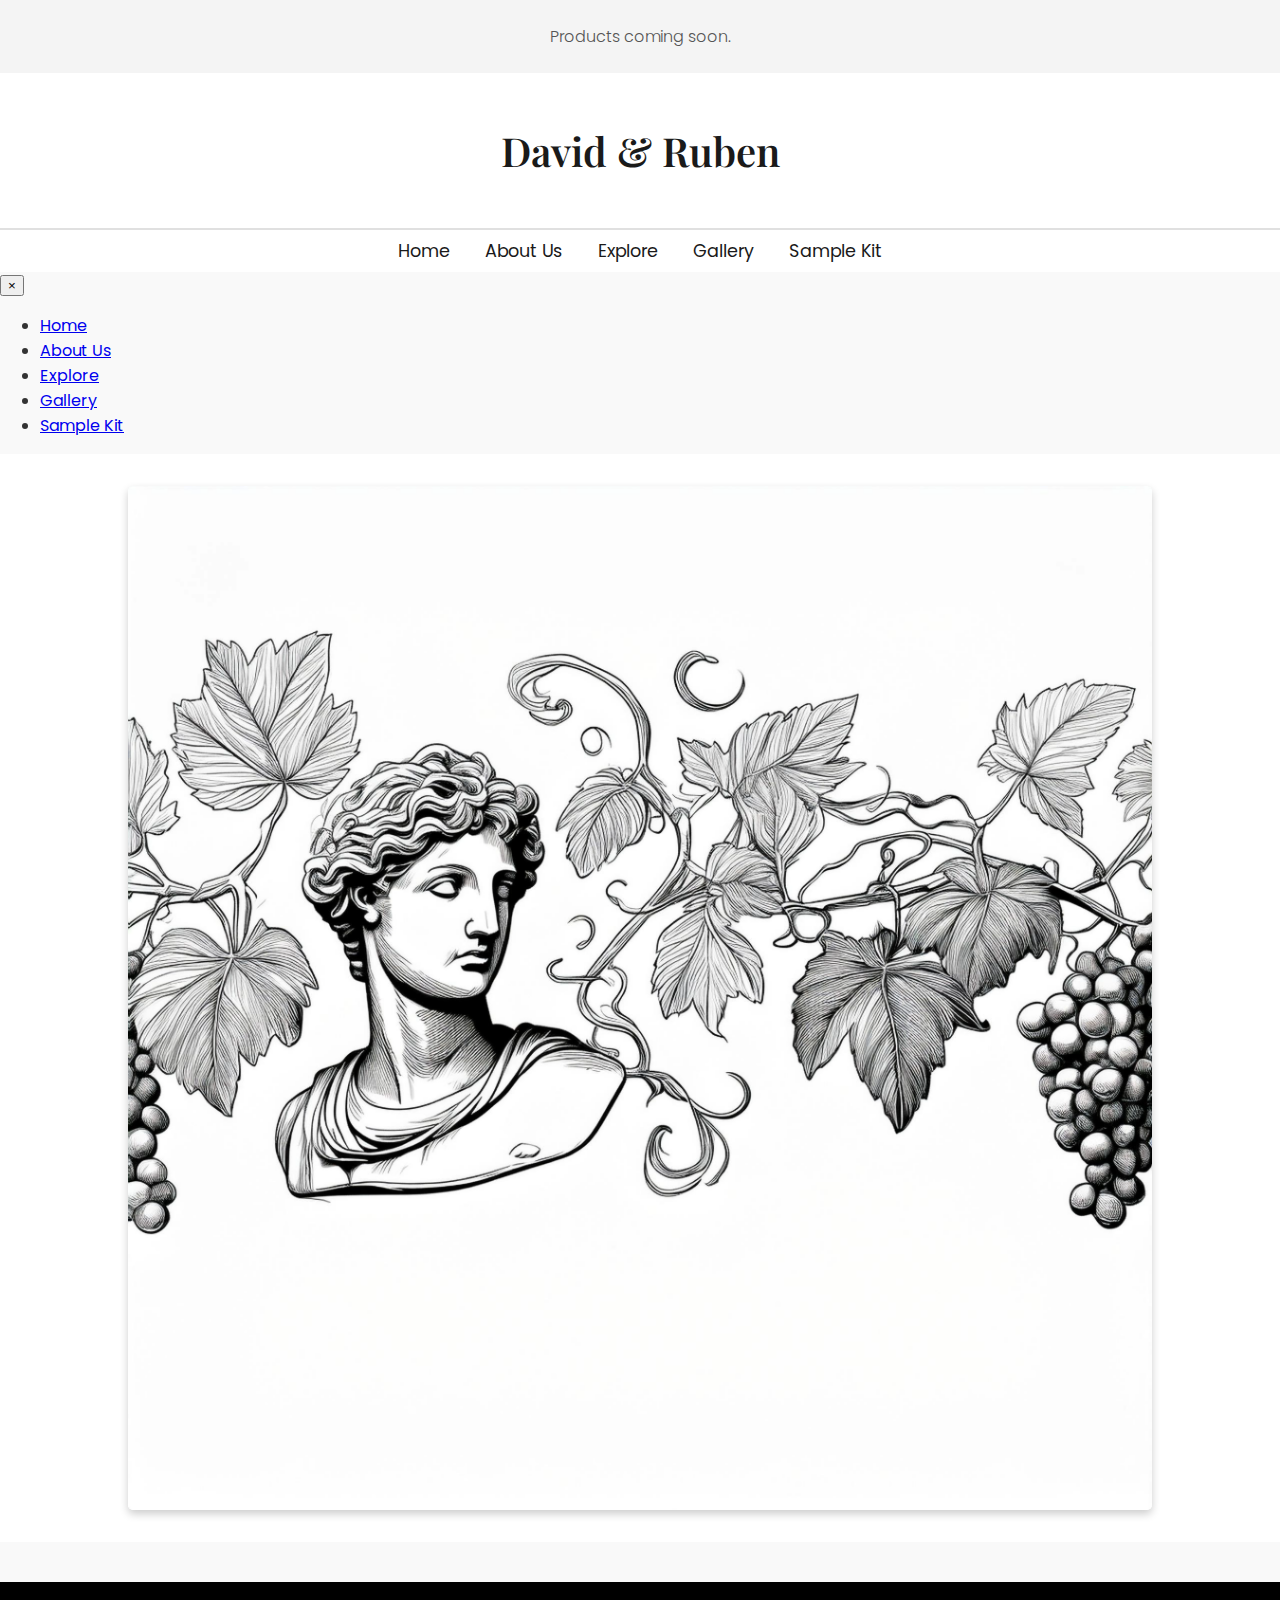
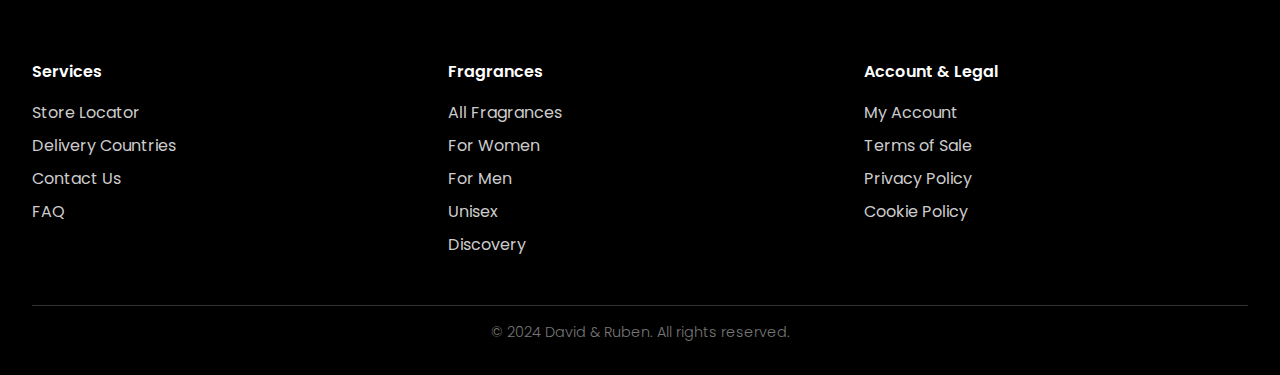
==== commit 62e1565f: "update" ====
--- a/index.html
+++ b/index.html
@@ -1,105 +1,109 @@
 <!DOCTYPE html>
 <html lang="en">
-<head>
-    <meta charset="UTF-8">
-    <meta name="viewport" content="width=device-width, initial-scale=1.0">
-    <title>David & Ruben</title>
+    <head>
+        <meta charset="UTF-8">
+        <meta name="viewport" content="width=device-width, initial-scale=1.0">
+        <title>David & Ruben</title>
+        
+        <!-- Google Fonts: EB Garamond -->
+        <link href="https://fonts.googleapis.com/css2?family=Poppins:wght@300;400;600&family=Playfair+Display:wght@400;600&display=swap" rel="stylesheet">
     
-    <!-- Google Fonts: EB Garamond -->
-    <link href="https://fonts.googleapis.com/css2?family=Poppins:wght@300;400;600&family=Playfair+Display:wght@400;600&display=swap" rel="stylesheet">
-
-    <link rel="stylesheet" href="https://cdnjs.cloudflare.com/ajax/libs/font-awesome/6.6.0/css/all.min.css" 
-        integrity="sha512-Kc323vGBEqzTmouAECnVceyQqyqdsSiqLQISBL29aUW4U/M7pSPA/gEUZQqv1cwx4OnYxTxve5UMg5GT6L4JJg==" crossorigin="anonymous" referrerpolicy="no-referrer" />
+        <!-- Font Awesome for Icons -->
+        <link rel="stylesheet" href="https://cdnjs.cloudflare.com/ajax/libs/font-awesome/6.6.0/css/all.min.css" 
+            integrity="sha512-Kc323vGBEqzTmouAECnVceyQqyqdsSiqLQISBL29aUW4U/M7pSPA/gEUZQqv1cwx4OnYxTxve5UMg5GT6L4JJg==" crossorigin="anonymous" referrerpolicy="no-referrer" />
+        
+        <!-- Link to CSS file -->
+        <link rel="stylesheet" href="styles/main.css">
+    </head>
+    <body>
     
-    <!-- Link to CSS file -->
-    <link rel="stylesheet" href="styles/main.css">
-</head>
-<body>
-
-<!-- Header Section -->
-<header>
-    <div class="top-banner">
-        <p>Products coming soon.</p>
-    </div>
-
-    <div class="header-main">
-        <!-- Left Icons for Mobile (Menu and Search) -->
-        <div class="header-icons">
-            <!-- Mobile Menu Icon (only visible on mobile) -->
-            <span class="menu-icon icon" onclick="toggleMobileMenu()">
-                <i class="fa-light fa-bars"></i>
-            </span>
-            
-            <!-- Search Icon -->
-            <div class="search-container">
-                <span id="search-icon" class="icon">
-                    <i class="fa-sharp fa-light fa-magnifying-glass"></i>
+    <!-- Header Section -->
+    <header>
+        <div class="top-banner">
+            <p>Products coming soon.</p>
+        </div>
+    
+        <div class="header-main">
+            <!-- Mobile: Left Side Icons (Menu and Search) -->
+            <div class="header-icons">
+                <!-- Mobile Menu Icon (only visible on mobile) -->
+                <span class="menu-icon icon" onclick="toggleMobileMenu()">
+                    <i class="fa fa-bars"></i>
                 </span>
-                <input type="text" id="search-input" class="search-input" placeholder="Search our catalogue">
+                
+                <!-- Search Icon -->
+                <div class="search-container">
+                    <span id="search-icon" class="icon">
+                        <i class="fa fa-magnifying-glass"></i>
+                    </span>
+                    <input type="text" id="search-input" class="search-input" placeholder="Search our catalogue">
+                </div>
             </div>
-
-            <!-- Centered Logo for Desktop and Mobile -->
+    
+            <!-- Centered Logo -->
             <h1 class="site-logo">David & Ruben</h1>
-
-            <!-- Account and Cart Icons -->
-            <span class="account-icon icon" onclick="openPanel('account-panel')">
-                <i class="fa-light fa-user"></i>
-            </span>
-            <span class="cart-icon icon" onclick="openPanel('cart-panel')">
-                <i class="fa-sharp fa-light fa-bag-shopping"></i>
-            </span>
-         </div>
-        <!-- Account Panel -->
-        <div class="panel" id="account-panel">
-            <button class="close-btn" onclick="closePanel('account-panel')">&times;</button>
-            <h2>My Account</h2>
-            <form>
-                <label for="email">Email</label>
-                <input type="email" id="email" placeholder="Enter your email">
-                
-                <label for="password">Password</label>
-                <input type="password" id="password" placeholder="Enter your password">
-                
-                <button type="submit">Sign In</button>
-                <p><a href="#">Forgot your password?</a></p>
-                <hr>
-                <p>Don't have an account?</p>
-                <button type="button">Create an Account</button>
-            </form>
+    
+            <!-- Right Side Icons (Account and Cart) -->
+            <div class="header-icons">
+                <span class="account-icon icon" onclick="openPanel('account-panel')">
+                    <i class="fa fa-user"></i>
+                </span>
+                <span class="cart-icon icon" onclick="openPanel('cart-panel')">
+                    <i class="fa fa-shopping-bag"></i>
+                </span>
+            </div>
+    
+            <!-- Account Panel -->
+            <div class="panel" id="account-panel">
+                <button class="close-btn" onclick="closePanel('account-panel')">&times;</button>
+                <h2>My Account</h2>
+                <form>
+                    <label for="email">Email</label>
+                    <input type="email" id="email" placeholder="Enter your email">
+                    
+                    <label for="password">Password</label>
+                    <input type="password" id="password" placeholder="Enter your password">
+                    
+                    <button type="submit">Sign In</button>
+                    <p><a href="#">Forgot your password?</a></p>
+                    <hr>
+                    <p>Don't have an account?</p>
+                    <button type="button">Create an Account</button>
+                </form>
+            </div>
+    
+            <!-- Cart Panel -->
+            <div class="panel" id="cart-panel">
+                <button class="close-btn" onclick="closePanel('cart-panel')">&times;</button>
+                <h2>Shopping Cart</h2>
+                <p>Your cart is currently empty.</p>
+                <!-- Add cart items dynamically or list items here if available -->
+            </div>
         </div>
-
-        <!-- Cart Panel -->
-        <div class="panel" id="cart-panel">
-            <button class="close-btn" onclick="closePanel('cart-panel')">&times;</button>
-            <h2>Shopping Cart</h2>
-            <p>Your cart is currently empty.</p>
-            <!-- Add cart items dynamically or list items here if available -->
+    
+        <!-- Desktop Navigation Menu (Hidden on Mobile) -->
+        <nav class="navbar">
+            <ul class="nav-links">
+                <li><a href="index.html">Home</a></li>
+                <li><a href="about.html">About Us</a></li>
+                <li><a href="explore.html">Explore</a></li>
+                <li><a href="gallery.html">Gallery</a></li>
+                <li><a href="sample.html">Sample Kit</a></li>
+            </ul>
+        </nav>
+    
+        <!-- Mobile Slide-out Menu Panel -->
+        <div class="mobile-menu-panel" id="mobile-menu">
+            <button class="mobile-menu-close-btn" onclick="toggleMobileMenu()">&times;</button>
+            <ul class="mobile-menu-links">
+                <li><a href="index.html">Home</a></li>
+                <li><a href="about.html">About Us</a></li>
+                <li><a href="explore.html">Explore</a></li>
+                <li><a href="gallery.html">Gallery</a></li>
+                <li><a href="sample.html">Sample Kit</a></li>
+            </ul>
         </div>
-    </div>
-
-    <!-- Desktop Navigation Menu (Hidden on Mobile) -->
-    <nav class="navbar">
-        <ul class="nav-links">
-            <li><a href="index.html">Home</a></li>
-            <li><a href="about.html">About Us</a></li>
-            <li><a href="explore.html">Explore</a></li>
-            <li><a href="gallery.html">Gallery</a></li>
-            <li><a href="sample.html">Sample Kit</a></li>
-        </ul>
-    </nav>
-
-    <!-- Mobile Slide-out Menu Panel -->
-    <div class="mobile-menu-panel" id="mobile-menu">
-        <button class="mobile-menu-close-btn" onclick="toggleMobileMenu()">&times;</button>
-        <ul class="mobile-menu-links">
-            <li><a href="index.html">Home</a></li>
-            <li><a href="about.html">About Us</a></li>
-            <li><a href="explore.html">Explore</a></li>
-            <li><a href="gallery.html">Gallery</a></li>
-            <li><a href="sample.html">Sample Kit</a></li>
-        </ul>
-    </div>
-</header>
+    </header>
 
 
     <!-- Image Section (Place it here) -->
--- a/styles/main.css
+++ b/styles/main.css
@@ -20,7 +20,7 @@
 /* Main Header Styling */
 .header-main {
     display: flex;
-    justify-content: center;
+    justify-content: space-between;
     align-items: center;
     padding: 1.5rem 2rem;
     background-color: white;
@@ -93,7 +93,6 @@
     transition: width 0.3s ease;
 }
 
-/* Show Search Input Field */
 .search-container.active .search-input {
     display: block;
 }
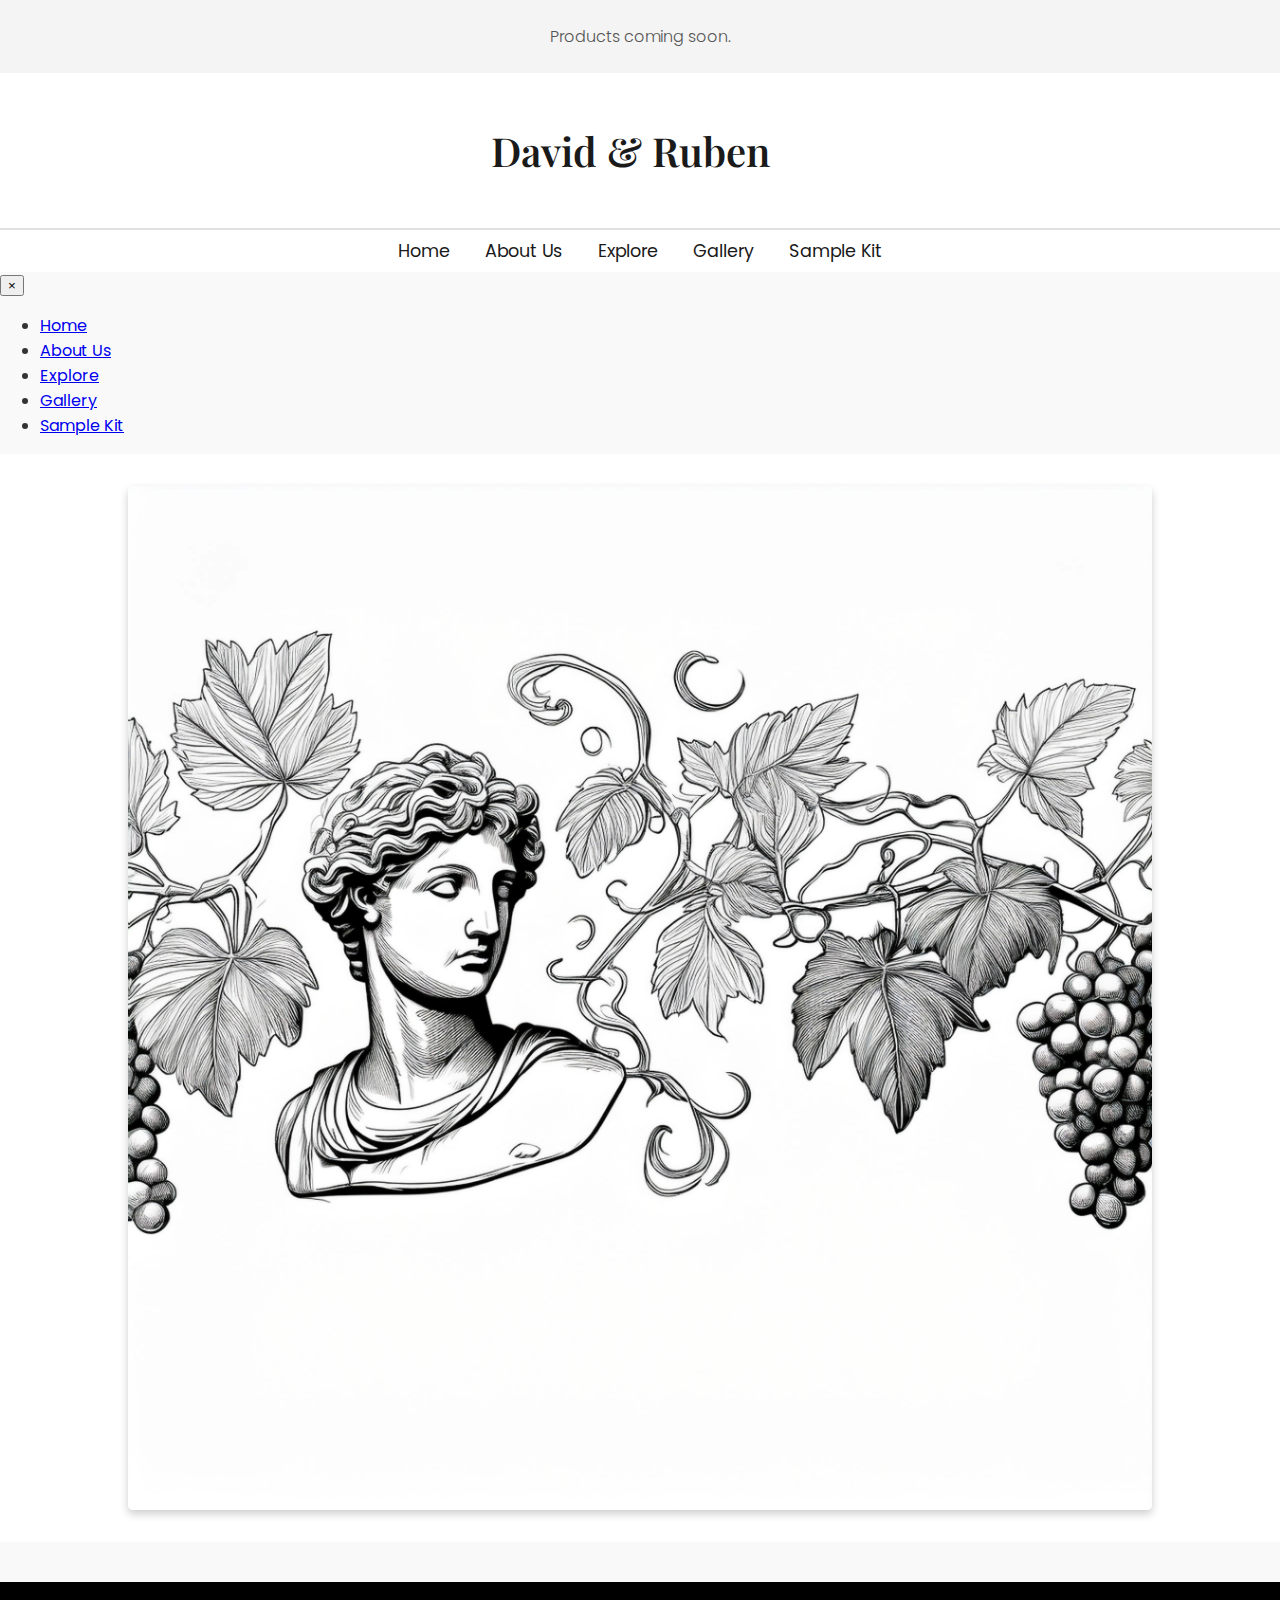
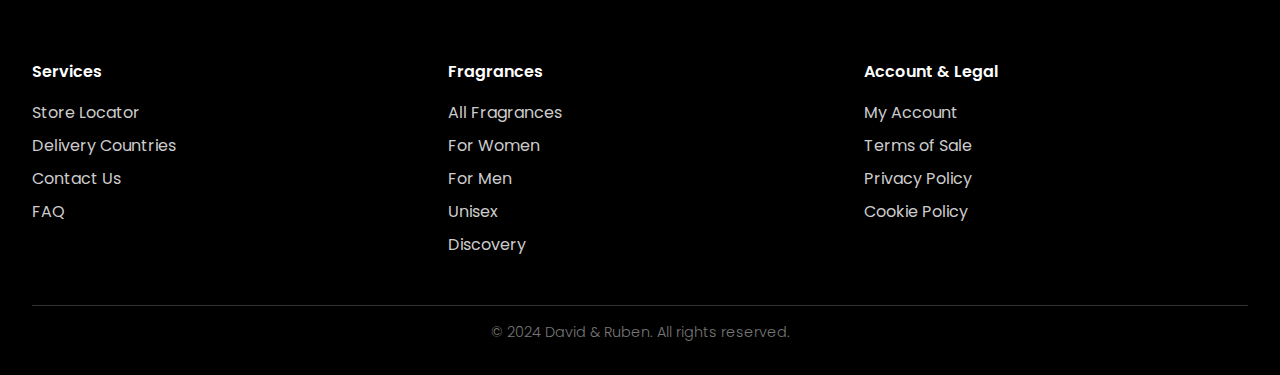
==== commit 79b82ddc: "made seperate CSS files for desktop and mobile versions" ====
--- a/index.html
+++ b/index.html
@@ -13,7 +13,8 @@
             integrity="sha512-Kc323vGBEqzTmouAECnVceyQqyqdsSiqLQISBL29aUW4U/M7pSPA/gEUZQqv1cwx4OnYxTxve5UMg5GT6L4JJg==" crossorigin="anonymous" referrerpolicy="no-referrer" />
         
         <!-- Link to CSS file -->
-        <link rel="stylesheet" href="styles/main.css">
+        <link rel="stylesheet" href="styles/main-desktop.css">
+        <link rel="stylesheet" href="styles/main-mobile.css" media="(max-width: 768px)">
     </head>
     <body>
     
--- a/styles/main-desktop.css
+++ b/styles/main-desktop.css
@@ -0,0 +1,308 @@
+/* General Body Styling */
+body {
+    font-family: 'Poppins', sans-serif;
+    margin: 0;
+    padding: 0;
+    background-color: #f9f9f9;
+    color: #333;
+}
+
+/* Top Banner Styling */
+.top-banner {
+    background-color: #f4f4f4;
+    text-align: center;
+    padding: 0.5rem;
+    font-size: 0.9rem;
+    color: #333;
+    font-weight: 300;
+}
+
+/* Main Header Styling */
+.header-main {
+    display: flex;
+    justify-content: space-between;
+    align-items: center;
+    padding: 1.5rem 2rem;
+    background-color: white;
+    border-bottom: 1px solid #e0e0e0;
+    position: relative;
+}
+
+/* Logo Styling */
+.site-logo {
+    font-family: 'Playfair Display', serif;
+    font-size: 2.5rem;
+    font-weight: 600;
+    color: #1a1a1a;
+    text-align: center;
+    flex-grow: 1;
+}
+
+/* Styling for Text Icons as Links (Search, Account, Cart) */
+.icon-text {
+    font-family: 'Poppins', sans-serif;
+    font-size: 1rem;
+    color: #333;
+    cursor: pointer;
+    margin-left: 20px;
+    transition: color 0.3s;
+}
+
+.icon-text:hover {
+    color: #666;
+}
+
+/* Styling for Header Icons */
+.header-icons i, .mobile-icons i {
+    font-size: 1.2rem;
+    color: #333;
+    cursor: pointer;
+    margin: 0 10px;
+}
+
+/* Search Container Styling */
+.search-container {
+    position: relative;
+    display: inline-block;
+}
+
+#search-icon {
+    cursor: pointer;
+}
+
+/* Search Input Field */
+.search-input {
+    display: none;
+    width: 200px;
+    padding: 0.5rem;
+    font-size: 1rem;
+    border: 1px solid #ccc;
+    border-radius: 5px;
+    outline: none;
+    position: absolute;
+    top: 0;
+    right: 0;
+    z-index: 1;
+    transition: width 0.3s ease;
+}
+
+.search-container.active .search-input {
+    display: block;
+}
+
+/* Navigation Menu Styling */
+.navbar {
+    background-color: white;
+    border-top: 1px solid #e0e0e0;
+    padding: 0.5rem 2rem;
+    text-align: center;
+}
+
+.nav-links {
+    list-style: none;
+    display: flex;
+    justify-content: center;
+    gap: 35px;
+    margin: 0;
+    padding: 0;
+}
+
+.nav-links li a {
+    text-decoration: none;
+    font-family: 'Poppins', sans-serif;
+    color: #1a1a1a;
+    font-size: 1.1rem;
+    font-weight: 400;
+    transition: color 0.3s;
+}
+
+.nav-links li a:hover {
+    color: #666;
+}
+
+/* Section Headings */
+h2 {
+    font-family: 'Playfair Display', serif;
+    font-size: 2.3rem;
+    font-weight: 600;
+    color: #1a1a1a;
+    text-align: center;
+    margin-top: 2rem;
+    margin-bottom: 1rem;
+}
+
+/* Subheadings and Paragraphs */
+p, h3 {
+    font-family: 'Poppins', sans-serif;
+    font-size: 1rem;
+    font-weight: 300;
+    color: #555;
+    text-align: center;
+}
+
+/* Main Content Styling */
+main {
+    padding: 20px;
+    text-align: center;
+}
+
+/* Footer Styling */
+.footer {
+    background-color: #000000;
+    color: white;
+    padding: 2rem;
+    font-family: 'Poppins', sans-serif;
+}
+
+.footer-content {
+    display: flex;
+    justify-content: space-between;
+    flex-wrap: wrap;
+    gap: 2rem;
+    margin-top: 1rem;
+    text-align: left;
+}
+
+/* Social Media Icon Styling */
+.social-icons {
+    display: flex;
+    gap: 15px;
+    justify-content: center;
+    margin-bottom: 1.5rem;
+}
+
+.social-icons i {
+    font-size: 1.5rem;
+    color: #fff;
+    transition: color 0.3s;
+}
+
+.social-icons i:hover {
+    color: #ccc;
+}
+
+/* Footer Sections */
+.footer-section {
+    flex: 1;
+    min-width: 200px;
+}
+
+.footer-section h4 {
+    font-weight: 600;
+    margin-bottom: 1rem;
+    color: white;
+}
+
+.footer-section ul {
+    list-style-type: none;
+    padding: 0;
+}
+
+.footer-section ul li {
+    margin-bottom: 0.5rem;
+}
+
+.footer-section ul li a {
+    color: #ccc;
+    text-decoration: none;
+    transition: color 0.3s;
+}
+
+.footer-section ul li a:hover {
+    color: white;
+}
+
+/* Footer Bottom Section */
+.footer-bottom {
+    text-align: center;
+    margin-top: 2rem;
+    padding-top: 1rem;
+    border-top: 1px solid #333;
+}
+
+.footer-bottom p {
+    color: #777;
+    font-size: 0.9rem;
+    margin: 0;
+}
+
+/* Homepage Hero Image */
+.homepage-image {
+    display: flex;
+    justify-content: center;
+    align-items: center;
+    padding: 2rem 0;
+    background-color: white;
+}
+
+.hero-image {
+    max-width: 80%;
+    height: auto;
+    border-radius: 5px;
+    box-shadow: 0px 4px 8px rgba(0, 0, 0, 0.2);
+}
+
+/* Hide menu icon on desktop */
+.menu-icon {
+    display: none;
+}
+
+/* Panel Styling */
+.panel {
+    position: fixed;
+    top: 0;
+    right: -100%;
+    width: 300px;
+    height: 100%;
+    background-color: white;
+    box-shadow: -2px 0 5px rgba(0, 0, 0, 0.2);
+    padding: 20px;
+    overflow-y: auto;
+    transition: right 0.3s ease;
+    z-index: 1000;
+}
+
+.close-btn {
+    background: none;
+    border: none;
+    font-size: 1.5rem;
+    font-weight: bold;
+    color: #333;
+    cursor: pointer;
+    position: absolute;
+    top: 10px;
+    right: 10px;
+}
+
+/* Panel Heading and Form */
+.panel h2 {
+    font-family: 'Playfair Display', serif;
+    color: #333;
+}
+
+.panel form {
+    display: flex;
+    flex-direction: column;
+}
+
+.panel form input[type="email"],
+.panel form input[type="password"] {
+    padding: 0.5rem;
+    margin: 10px 0;
+    border: 1px solid #ccc;
+    border-radius: 5px;
+}
+
+.panel form button {
+    background-color: black;
+    color: white;
+    padding: 0.5rem;
+    border: none;
+    border-radius: 5px;
+    cursor: pointer;
+    margin-top: 10px;
+}
+
+.panel.active {
+    right: 0;
+}--- a/styles/main-mobile.css
+++ b/styles/main-mobile.css
@@ -0,0 +1,103 @@
+/* Hide desktop navigation links */
+.navbar .nav-links {
+    display: none;
+}
+
+/* Mobile Header Icons */
+.header-icons {
+    display: flex;
+    align-items: center;
+    justify-content: space-between;
+    width: 100%;
+    padding: 0 15px;
+}
+
+/* Menu Icon Styling */
+.menu-icon {
+    display: inline-block;
+    font-size: 1.4rem;
+    order: 1;
+    margin-right: auto;
+}
+
+/* Search Icon Styling */
+.search-icon {
+    display: inline-block;
+    font-size: 1.4rem;
+    order: 2;
+    margin-left: 10px;
+}
+
+/* Center and adjust logo font size */
+.site-logo {
+    font-size: 1.8rem;
+    text-align: center;
+    flex-grow: 1;
+}
+
+/* Account and Cart Icons */
+.account-icon {
+    display: inline-block;
+    font-size: 1.4rem;
+    order: 3;
+    margin-left: auto;
+}
+
+.cart-icon {
+    display: inline-block;
+    font-size: 1.4rem;
+    order: 4;
+    margin-left: 5px;
+}
+
+/* Mobile Menu Panel */
+.mobile-menu-panel {
+    position: fixed;
+    top: 0;
+    left: -100%;
+    width: 250px;
+    height: 100%;
+    background-color: #111;
+    color: white;
+    padding: 60px 20px;
+    transition: left 0.3s ease;
+    z-index: 1000;
+}
+
+.mobile-menu-panel.active {
+    left: 0;
+}
+
+.mobile-menu-close-btn {
+    font-size: 1.5rem;
+    font-weight: bold;
+    color: white;
+    background: none;
+    border: none;
+    cursor: pointer;
+    position: absolute;
+    top: 15px;
+    right: 15px;
+}
+
+.mobile-menu-links {
+    list-style: none;
+    padding: 0;
+    margin: 20px 0;
+}
+
+.mobile-menu-links li {
+    margin: 15px 0;
+}
+
+.mobile-menu-links li a {
+    color: #ccc;
+    text-decoration: none;
+    font-size: 1.1rem;
+    font-weight: 400;
+    transition: color 0.3s;
+}
+
+.mobile-menu-links li a:hover {
+    color: #ddd;
+}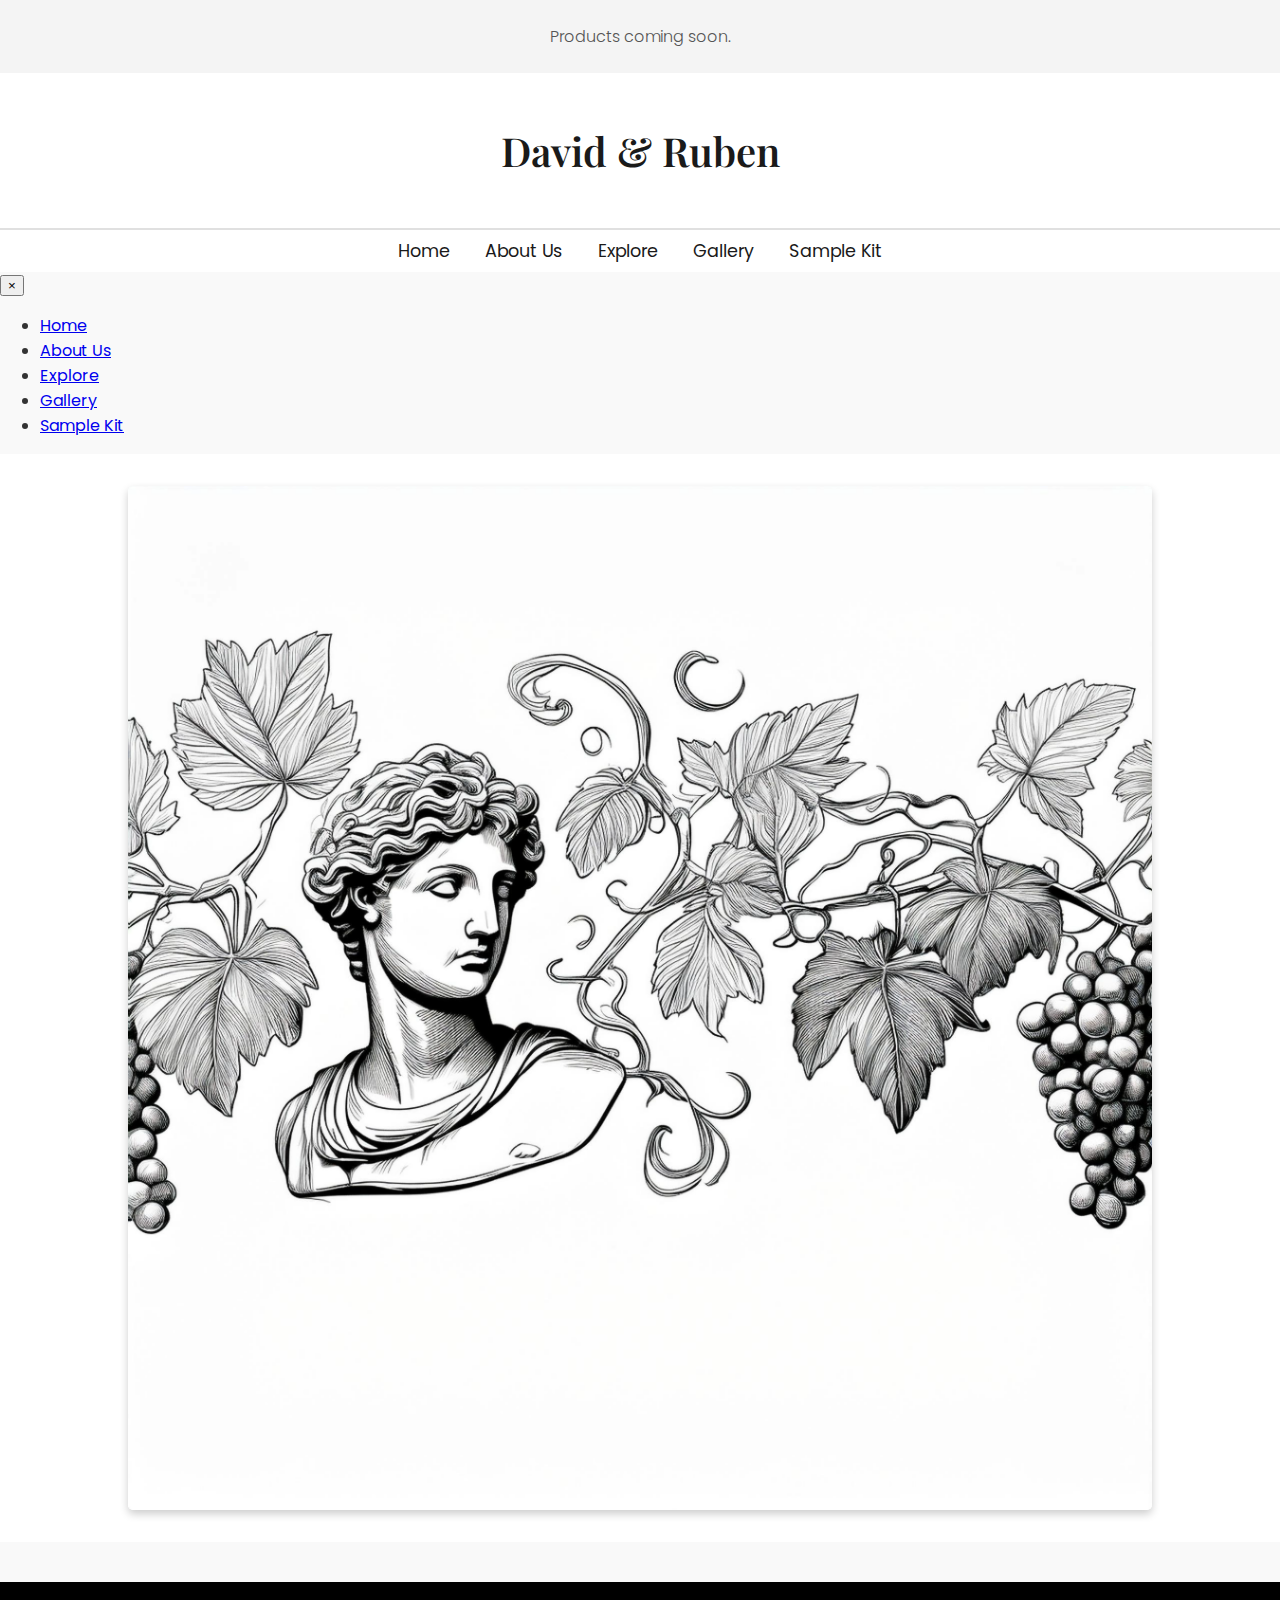
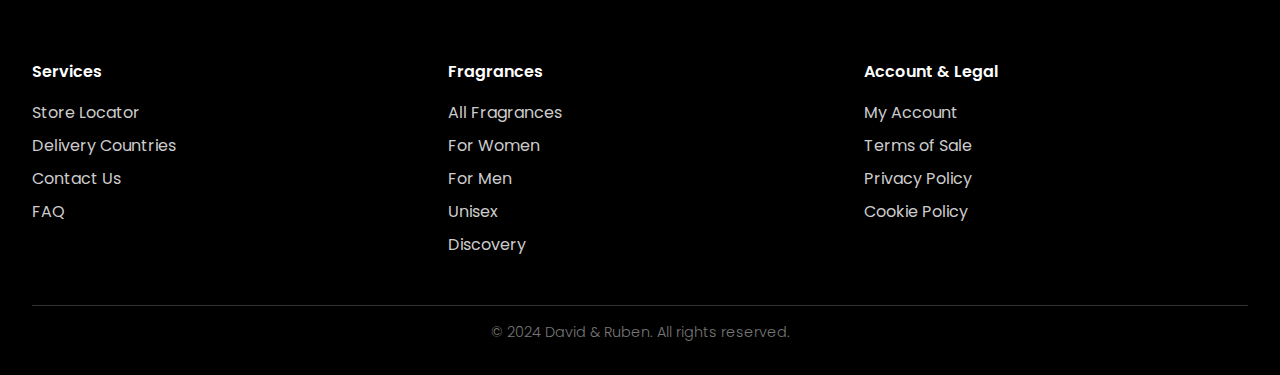
==== commit a50aa774: "update" ====
--- a/index.html
+++ b/index.html
@@ -25,35 +25,26 @@
         </div>
     
         <div class="header-main">
-            <!-- Mobile: Left Side Icons (Menu and Search) -->
+            <!-- Centered Logo or Title -->
+            <h1 class="site-logo">David & Ruben</h1>
+    
+            <!-- Icons on the Right -->
             <div class="header-icons">
-                <!-- Mobile Menu Icon (only visible on mobile) -->
-                <span class="menu-icon icon" onclick="toggleMobileMenu()">
-                    <i class="fa fa-bars"></i>
-                </span>
-                
-                <!-- Search Icon -->
+                <!-- Search Icon with Toggle for Search Input -->
                 <div class="search-container">
-                    <span id="search-icon" class="icon">
-                        <i class="fa fa-magnifying-glass"></i>
-                    </span>
+                    <span id="search-icon" class="icon"><i class="fa-sharp fa-light fa-magnifying-glass"></i></span>
                     <input type="text" id="search-input" class="search-input" placeholder="Search our catalogue">
                 </div>
-            </div>
     
-            <!-- Centered Logo -->
-            <h1 class="site-logo">David & Ruben</h1>
-    
-            <!-- Right Side Icons (Account and Cart) -->
-            <div class="header-icons">
+                <!-- Account and Cart Icons with Panel Toggle -->
                 <span class="account-icon icon" onclick="openPanel('account-panel')">
-                    <i class="fa fa-user"></i>
+                    <i class="fa-light fa-user"></i>
                 </span>
                 <span class="cart-icon icon" onclick="openPanel('cart-panel')">
-                    <i class="fa fa-shopping-bag"></i>
+                    <i class="fa-sharp fa-light fa-bag-shopping"></i>
                 </span>
             </div>
-    
+            
             <!-- Account Panel -->
             <div class="panel" id="account-panel">
                 <button class="close-btn" onclick="closePanel('account-panel')">&times;</button>
@@ -78,11 +69,10 @@
                 <button class="close-btn" onclick="closePanel('cart-panel')">&times;</button>
                 <h2>Shopping Cart</h2>
                 <p>Your cart is currently empty.</p>
-                <!-- Add cart items dynamically or list items here if available -->
             </div>
         </div>
     
-        <!-- Desktop Navigation Menu (Hidden on Mobile) -->
+        <!-- Desktop Navigation Menu -->
         <nav class="navbar">
             <ul class="nav-links">
                 <li><a href="index.html">Home</a></li>
--- a/styles/main-desktop.css
+++ b/styles/main-desktop.css
@@ -37,36 +37,56 @@
     text-align: center;
     flex-grow: 1;
 }
-
-/* Styling for Text Icons as Links (Search, Account, Cart) */
-.icon-text {
-    font-family: 'Poppins', sans-serif;
+/* Header Icons Container */
+.header-icons {
+    display: flex;
+    align-items: center;
+    position: absolute;
+    right: 2rem;
+    top: 50%;
+    transform: translateY(-50%);
+}
+
+/* Individual Icon Styling */
+.search-container {
+    margin-right: 20px; /* Adjust as needed for spacing */
+}
+
+#search-icon {
+    cursor: pointer;
+}
+
+.search-input {
+    display: none;
+    width: 200px;
+    padding: 0.5rem;
     font-size: 1rem;
-    color: #333;
-    cursor: pointer;
-    margin-left: 20px;
-    transition: color 0.3s;
-}
-
-.icon-text:hover {
-    color: #666;
-}
-
-/* Styling for Header Icons */
-.header-icons i, .mobile-icons i {
-    font-size: 1.2rem;
-    color: #333;
-    cursor: pointer;
-    margin: 0 10px;
-}
-
-/* Search Container Styling */
-.search-container {
-    position: relative;
-    display: inline-block;
-}
-
-#search-icon {
+    border: 1px solid #ccc;
+    border-radius: 5px;
+    outline: none;
+    position: absolute;
+    top: 0;
+    right: 0;
+    z-index: 1;
+    transition: width 0.3s ease;
+}
+
+/* Show search input field on active */
+.search-container.active .search-input {
+    display: block;
+}
+
+.account-icon, .cart-icon {
+    font-size: 1.4rem;
+    color: #333;
+    cursor: pointer;
+    margin-left: 15px;
+}
+
+/* Styling for the Icons */
+.icon {
+    font-size: 1.4rem;
+    color: #333;
     cursor: pointer;
 }
 
